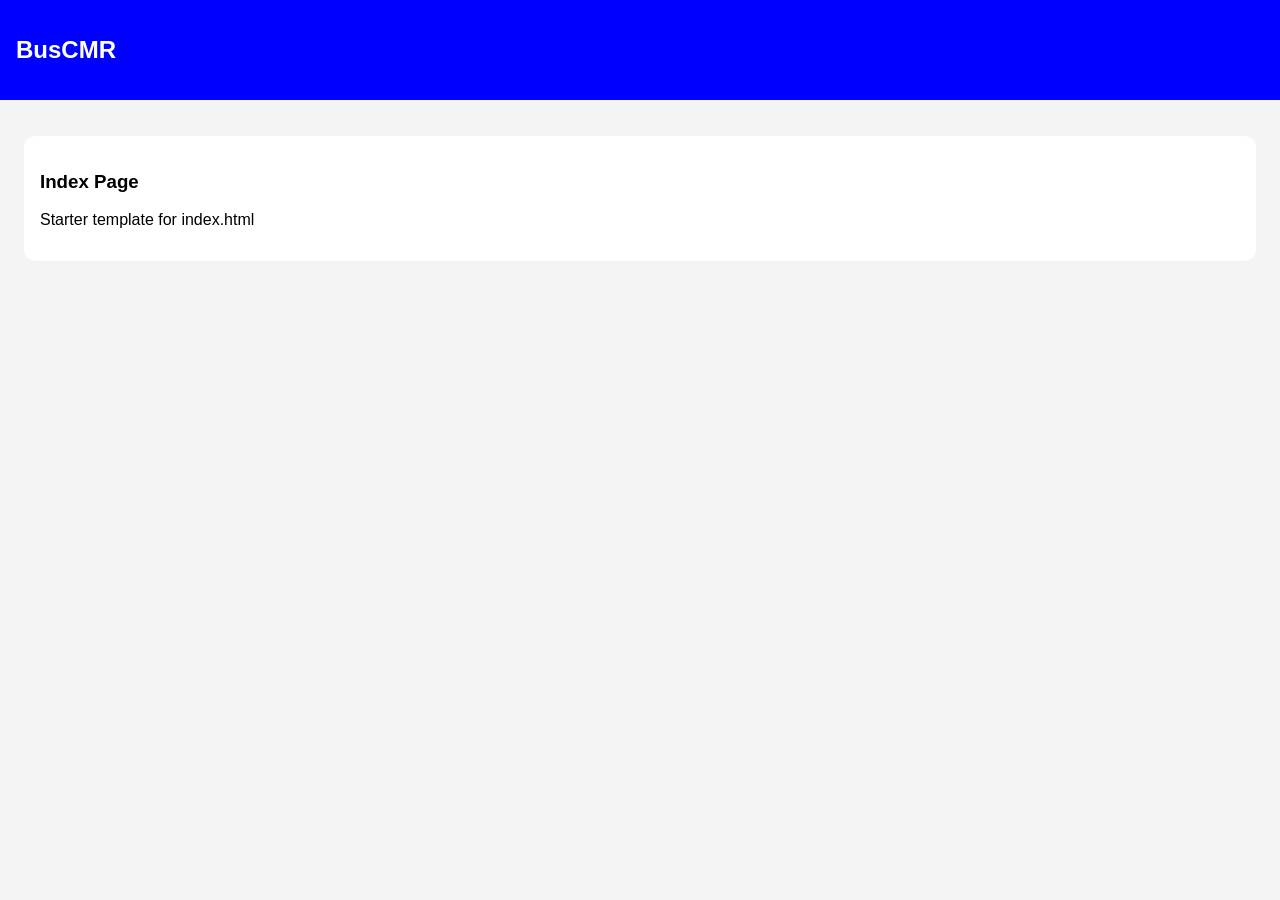
==== index.html @ bbf052dd "initial comit" ====
<!DOCTYPE html><html><head><meta charset='UTF-8'><meta name='viewport' content='width=device-width,initial-scale=1'><title>BusCMR - Index</title><link rel='stylesheet' href='css/style.css'></head><body><header><h2>BusCMR</h2></header><div class='container'><div class='card'><h3>Index Page</h3><p>Starter template for index.html</p></div></div><script src='js/index.js'></script></body></html>
---- css/style.css ----
body{
    font-family:Arial,sans-serif;
    margin:0;
    background:#f4f4f4;
}
header{
    background:blue;
    color:#fff;
    padding:16px;
}
.container{
    padding:24px
}
.card{
    background:#fff;
    padding:16px;
    border-radius:12px;
    margin:12px 0;
}
button{background:#0b5d1e;
    color:#fff;
    border:none;
    padding:10px 16px;
    border-radius:8px;
}
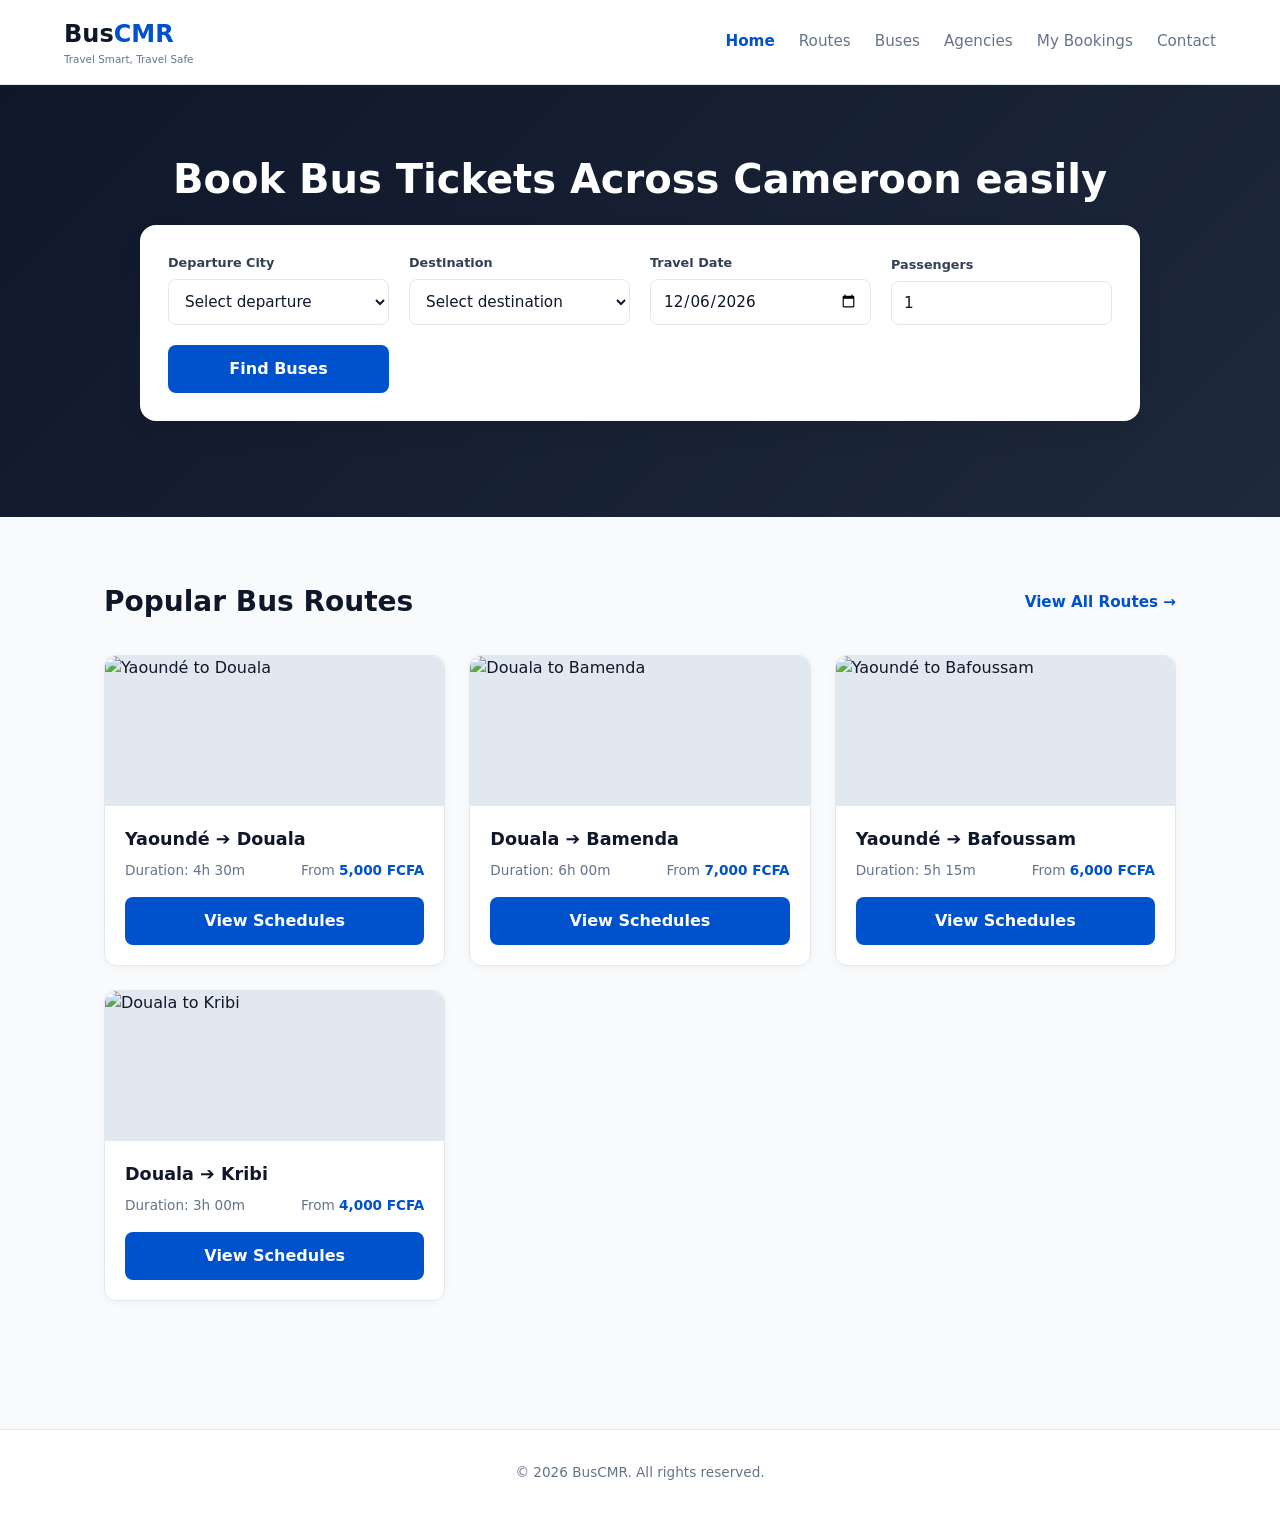
==== commit d74bb925: "Merge pull request #1 from lenkwaharold/lenkwa Lenkwa" ====
--- a/index.html
+++ b/index.html
@@ -1 +1,141 @@
-<!DOCTYPE html><html><head><meta charset='UTF-8'><meta name='viewport' content='width=device-width,initial-scale=1'><title>BusCMR - Index</title><link rel='stylesheet' href='css/style.css'></head><body><header><h2>BusCMR</h2></header><div class='container'><div class='card'><h3>Index Page</h3><p>Starter template for index.html</p></div></div><script src='js/index.js'></script></body></html>+<!DOCTYPE html>
+<html lang="en">
+<head>
+  <meta charset="UTF-8">
+  <meta name="viewport" content="width=device-width, initial-scale=1.0">
+  <title>BusCMR - Travel Smart, Travel Safe</title>
+  <link rel="stylesheet" href="./css/home.css">
+  <link rel="stylesheet" href="./css/routes.css">
+</head>
+<body>
+
+  <!-- NAVIGATION HEADER -->
+  <header>
+    <div class="logo">
+      Bus<span>CMR</span>
+      <small>Travel Smart, Travel Safe</small>
+    </div>
+    <nav>
+      <a href="home.html" class="active">Home</a>
+      <a href="routes.html">Routes</a>
+      <a href="buses.html">Buses</a>
+      <a href="agencies.html">Agencies</a>
+      <a href="#">My Bookings</a>
+      <a href="#">Contact</a>
+    </nav>
+  </header>
+
+  <!-- HERO SECTION WITH SEARCH FORM -->
+  <section class="hero">
+    <div class="hero-content">
+      <h1>Book Bus Tickets Across Cameroon easily</h1>
+      <p>Compare prices, schedule trips, and choose from trusted agencies in one place.</p>
+    </div>
+
+    <div class="search-card">
+      <form class="search-form" action="buses.html" method="GET">
+        <div class="field-group">
+          <label for="departure">Departure City</label>
+          <select id="departure" name="departure" required>
+            <option value="">Select departure</option>
+            <option value="Yaoundé">Yaoundé</option>
+            <option value="Douala">Douala</option>
+            <option value="Bamenda">Bamenda</option>
+            <option value="Bafoussam">Bafoussam</option>
+            <option value="Buea">Buea</option>
+          </select>
+        </div>
+
+        <div class="field-group">
+          <label for="destination">Destination</label>
+          <select id="destination" name="destination" required>
+            <option value="">Select destination</option>
+            <option value="Douala">Douala</option>
+            <option value="Yaoundé">Yaoundé</option>
+            <option value="Bamenda">Bamenda</option>
+            <option value="Bafoussam">Bafoussam</option>
+            <option value="Kribi">Kribi</option>
+          </select>
+        </div>
+
+        <div class="field-group">
+          <label for="travel-date">Travel Date</label>
+          <input type="date" id="travel-date" name="travel-date" required>
+        </div>
+
+        <div class="field-group">
+          <label for="passengers">Passengers</label>
+          <input type="number" id="passengers" name="passengers" min="1" max="10" value="1">
+        </div>
+
+        <button type="submit" class="btn-primary search-btn">Find Buses</button>
+      </form>
+    </div>
+  </section>
+
+  <!-- POPULAR ROUTES SECTION -->
+  <section class="section">
+    <div class="section-header">
+      <h2>Popular Bus Routes</h2>
+      <a href="routes.html" class="see-all">View All Routes &rarr;</a>
+    </div>
+
+    <div class="routes-grid">
+      <div class="route-card">
+        <img src="images/routes/yaounde-douala.jpg" alt="Yaoundé to Douala" class="route-card-img">
+        <div class="route-info">
+          <h4>Yaoundé ➔ Douala</h4>
+          <div class="route-meta">
+            <span>Duration: 4h 30m</span>
+            <span class="price">From <strong>5,000 FCFA</strong></span>
+          </div>
+          <a href="buses.html?route=yd-dl" class="btn-primary btn-block">View Schedules</a>
+        </div>
+      </div>
+
+      <div class="route-card">
+        <img src="images/routes/douala-bamenda.jpg" alt="Douala to Bamenda" class="route-card-img">
+        <div class="route-info">
+          <h4>Douala ➔ Bamenda</h4>
+          <div class="route-meta">
+            <span>Duration: 6h 00m</span>
+            <span class="price">From <strong>7,000 FCFA</strong></span>
+          </div>
+          <a href="buses.html?route=dl-bm" class="btn-primary btn-block">View Schedules</a>
+        </div>
+      </div>
+
+      <div class="route-card">
+        <img src="images/routes/yaounde-bafoussam.jpg" alt="Yaoundé to Bafoussam" class="route-card-img">
+        <div class="route-info">
+          <h4>Yaoundé ➔ Bafoussam</h4>
+          <div class="route-meta">
+            <span>Duration: 5h 15m</span>
+            <span class="price">From <strong>6,000 FCFA</strong></span>
+          </div>
+          <a href="buses.html?route=yd-bf" class="btn-primary btn-block">View Schedules</a>
+        </div>
+      </div>
+
+      <div class="route-card">
+        <img src="images/routes/douala-kribi.jpg" alt="Douala to Kribi" class="route-card-img">
+        <div class="route-info">
+          <h4>Douala ➔ Kribi</h4>
+          <div class="route-meta">
+            <span>Duration: 3h 00m</span>
+            <span class="price">From <strong>4,000 FCFA</strong></span>
+          </div>
+          <a href="buses.html?route=dl-kb" class="btn-primary btn-block">View Schedules</a>
+        </div>
+      </div>
+    </div>
+  </section>
+
+  <!-- FOOTER -->
+  <footer>
+    <p class="copyright">© 2026 BusCMR. All rights reserved.</p>
+  </footer>
+
+  <script src="./js/index.js"></script>
+</body>
+</html>
--- a/css/home.css
+++ b/css/home.css
@@ -0,0 +1,232 @@
+:root {
+  --primary: #0052cc;
+  --primary-hover: #003db3;
+  --bg-light: #f8fafc;
+  --text-dark: #0f172a;
+  --text-muted: #64748b;
+  --border-color: #e2e8f0;
+}
+
+* {
+  box-sizing: border-box;
+  margin: 0;
+  padding: 0;
+  font-family: system-ui, -apple-system, BlinkMacSystemFont, 'Segoe UI', Roboto, Oxygen, Ubuntu, Cantarell, sans-serif;
+}
+
+body {
+  background-color: var(--bg-light);
+  color: var(--text-dark);
+  line-height: 1.5;
+}
+
+/* HEADER & NAVIGATION */
+header {
+  background: #ffffff;
+  padding: 1rem 5%;
+  display: flex;
+  justify-content: space-between;
+  align-items: center;
+  border-bottom: 1px solid var(--border-color);
+  position: sticky;
+  top: 0;
+  z-index: 100;
+}
+
+.logo {
+  font-size: 1.5rem;
+  font-weight: 800;
+  color: var(--text-dark);
+}
+
+.logo span {
+  color: var(--primary);
+}
+
+.logo small {
+  display: block;
+  font-size: 0.65rem;
+  font-weight: 400;
+  color: var(--text-muted);
+}
+
+nav {
+  display: flex;
+  gap: 1.5rem;
+}
+
+nav a {
+  text-decoration: none;
+  color: var(--text-muted);
+  font-weight: 500;
+  font-size: 0.95rem;
+  transition: color 0.2s;
+}
+
+nav a:hover,
+nav a.active {
+  color: var(--primary);
+  font-weight: 600;
+}
+
+/* HERO SECTION */
+.hero {
+  background: linear-gradient(135deg, #0f172a 0%, #1e293b 100%);
+  color: #ffffff;
+  padding: 4rem 5% 6rem 5%;
+  text-align: center;
+}
+
+.hero-content h1 {
+  font-size: 2.5rem;
+  margin-bottom: 0.75rem;
+  font-weight: 700;
+}
+
+.hero-content p {
+  color: #94a3b8;
+  font-size: 1.1rem;
+  max-width: 600px;
+  margin: 0 auto;
+}
+
+/* SEARCH CARD FORM */
+.search-card {
+  background: #ffffff;
+  border-radius: 16px;
+  padding: 1.75rem;
+  max-width: 1000px;
+  margin: -3rem auto 0 auto;
+  box-shadow: 0 10px 25px rgba(0,0,0,0.08);
+  position: relative;
+  z-index: 10;
+}
+
+.search-form {
+  display: grid;
+  grid-template-columns: repeat(auto-fit, minmax(180px, 1fr));
+  gap: 1.25rem;
+  align-items: flex-end;
+}
+
+.field-group label {
+  display: block;
+  font-size: 0.8rem;
+  font-weight: 600;
+  color: #334155;
+  margin-bottom: 0.4rem;
+  text-align: left;
+}
+
+.field-group select,
+.field-group input {
+  width: 100%;
+  padding: 0.75rem;
+  border: 1px solid var(--border-color);
+  border-radius: 8px;
+  font-size: 0.95rem;
+  background-color: #fff;
+  color: var(--text-dark);
+}
+
+.field-group select:focus,
+.field-group input:focus {
+  outline: 2px solid var(--primary);
+  border-color: transparent;
+}
+
+/* BUTTONS */
+.btn-primary {
+  background: var(--primary);
+  color: #ffffff;
+  border: none;
+  padding: 0.75rem 1.25rem;
+  border-radius: 8px;
+  font-weight: 600;
+  cursor: pointer;
+  text-decoration: none;
+  display: inline-block;
+  text-align: center;
+  transition: background 0.2s;
+}
+
+.btn-primary:hover {
+  background: var(--primary-hover);
+}
+
+.btn-primary:disabled {
+  background: #cbd5e1;
+  cursor: not-allowed;
+}
+
+.btn-block {
+  width: 100%;
+}
+
+.search-btn {
+  height: 48px;
+  font-size: 1rem;
+}
+
+/* SECTIONS & GRID */
+.section {
+  padding: 4rem 5%;
+  max-width: 1200px;
+  margin: 0 auto;
+}
+
+.section-header {
+  display: flex;
+  justify-content: space-between;
+  align-items: center;
+  margin-bottom: 2rem;
+}
+
+.section-header h2 {
+  font-size: 1.75rem;
+  color: var(--text-dark);
+}
+
+.see-all {
+  color: var(--primary);
+  text-decoration: none;
+  font-weight: 600;
+  font-size: 0.95rem;
+}
+
+.routes-grid {
+  display: grid;
+  grid-template-columns: repeat(auto-fit, minmax(260px, 1fr));
+  gap: 1.5rem;
+}
+
+/* FOOTER */
+footer {
+  background: #ffffff;
+  border-top: 1px solid var(--border-color);
+  text-align: center;
+  padding: 2rem 5%;
+  margin-top: 4rem;
+}
+
+.copyright {
+  color: var(--text-muted);
+  font-size: 0.85rem;
+}
+
+/* RESPONSIVE DESIGN */
+@media (max-width: 768px) {
+  header {
+    flex-direction: column;
+    gap: 1rem;
+  }
+  
+  .hero-content h1 {
+    font-size: 1.8rem;
+  }
+  
+  .search-card {
+    margin-top: -2rem;
+    padding: 1.25rem;
+  }
+}
--- a/css/routes.css
+++ b/css/routes.css
@@ -0,0 +1,206 @@
+@import url('home.css');
+
+/* PAGE HEADER */
+.page-header {
+    background: linear-gradient(135deg, #0f172a 0%, #1e293b 100%);
+
+  padding: 2.5rem 5%;
+  border-bottom: 1px solid #bae6fd;
+}
+
+.page-header h1 {
+  font-size: 2rem;
+  color:  #f0f3f8;
+  margin-bottom: 0.5rem;
+}
+
+.page-header p {
+  color: var(--text-muted, #64748b);
+}
+
+.filter-card {
+  background: #ffffff;
+  padding: 1.25rem 1.5rem;
+  border-radius: 12px;
+  display: flex;
+  gap: 1rem;
+  align-items: flex-end;
+  box-shadow: 0 4px 15px rgba(0,0,0,0.04);
+  margin-top: 1.5rem;
+  max-width: 950px;
+  flex-wrap: wrap;
+}
+
+.filter-card .field-group {
+  flex: 1;
+  min-width: 180px;
+}
+
+.filter-card label {
+  display: block;
+  font-size: 0.8rem;
+  font-weight: 600;
+  margin-bottom: 0.35rem;
+  color: #334155;
+}
+
+.filter-card input,
+.filter-card select {
+  width: 100%;
+  padding: 0.65rem;
+  border: 1px solid var(--border-color, #cbd5e1);
+  border-radius: 6px;
+  font-size: 0.9rem;
+}
+
+/* ROUTE GRID CARDS */
+.route-card-img {
+  width: 100%;
+  height: 150px;
+  object-fit: cover;
+  border-radius: 12px 12px 0 0;
+  display: block;
+  background-color: #e2e8f0;
+}
+
+.route-card {
+  background: #ffffff;
+  border: 1px solid var(--border-color, #e2e8f0);
+  border-radius: 12px;
+  overflow: hidden;
+  box-shadow: 0 2px 8px rgba(0,0,0,0.04);
+  transition: transform 0.2s, box-shadow 0.2s;
+}
+
+.route-card:hover {
+  transform: translateY(-3px);
+  box-shadow: 0 8px 20px rgba(0,0,0,0.08);
+}
+
+.route-info {
+  padding: 1.25rem;
+}
+
+.route-info h4 {
+  font-size: 1.1rem;
+  margin-bottom: 0.5rem;
+  color: var(--text-dark, #0f172a);
+}
+
+.route-meta {
+  display: flex;
+  justify-content: space-between;
+  align-items: center;
+  font-size: 0.85rem;
+  color: var(--text-muted, #64748b);
+  margin-bottom: 1rem;
+}
+
+.route-meta .price strong {
+  color: var(--primary, #0052cc);
+}
+
+/* ROUTE STRIP LIST VIEW */
+.route-list {
+  display: flex;
+  flex-direction: column;
+  gap: 1rem;
+  margin-top: 1.5rem;
+}
+
+.route-strip {
+  background: #ffffff;
+  border: 1px solid var(--border-color, #e2e8f0);
+  border-radius: 12px;
+  padding: 1rem 1.5rem;
+  display: grid;
+  grid-template-columns: 80px 1.5fr 1fr 1.5fr 1fr 140px;
+  align-items: center;
+  gap: 1rem;
+  box-shadow: 0 2px 6px rgba(0,0,0,0.02);
+  transition: transform 0.2s;
+}
+
+.route-strip:hover {
+  transform: translateY(-2px);
+  box-shadow: 0 6px 16px rgba(0,0,0,0.06);
+}
+
+.route-strip-img {
+  width: 70px;
+  height: 70px;
+  object-fit: cover;
+  border-radius: 8px;
+  background-color: #e2e8f0;
+}
+
+.origin strong,
+.destination strong {
+  display: block;
+  font-size: 1rem;
+  color: var(--text-dark, #0f172a);
+}
+
+.origin span,
+.destination span {
+  font-size: 0.8rem;
+  color: var(--text-muted, #64748b);
+}
+
+.trip-info {
+  text-align: center;
+}
+
+.trip-info .arrows {
+  display: block;
+  font-size: 1.2rem;
+  color: var(--primary, #0052cc);
+}
+
+.trip-info .duration {
+  font-size: 0.75rem;
+  color: var(--text-muted, #64748b);
+}
+
+.pricing {
+  text-align: right;
+}
+
+.pricing small {
+  display: block;
+  font-size: 0.75rem;
+  color: var(--text-muted, #64748b);
+}
+
+.pricing h4 {
+  color: var(--primary, #0052cc);
+  font-size: 1.1rem;
+}
+
+/* RESPONSIVE LAYOUT BREAKPOINTS */
+@media (max-width: 850px) {
+  .route-strip {
+    grid-template-columns: 1fr 1fr;
+    gap: 0.75rem;
+    padding: 1.25rem;
+  }
+
+  .route-strip-img {
+    grid-column: span 2;
+    width: 100%;
+    height: 140px;
+  }
+
+  .trip-info {
+    grid-column: span 2;
+    text-align: left;
+  }
+
+  .pricing {
+    text-align: left;
+  }
+
+  .action-btn {
+    grid-column: span 2;
+  }
+}
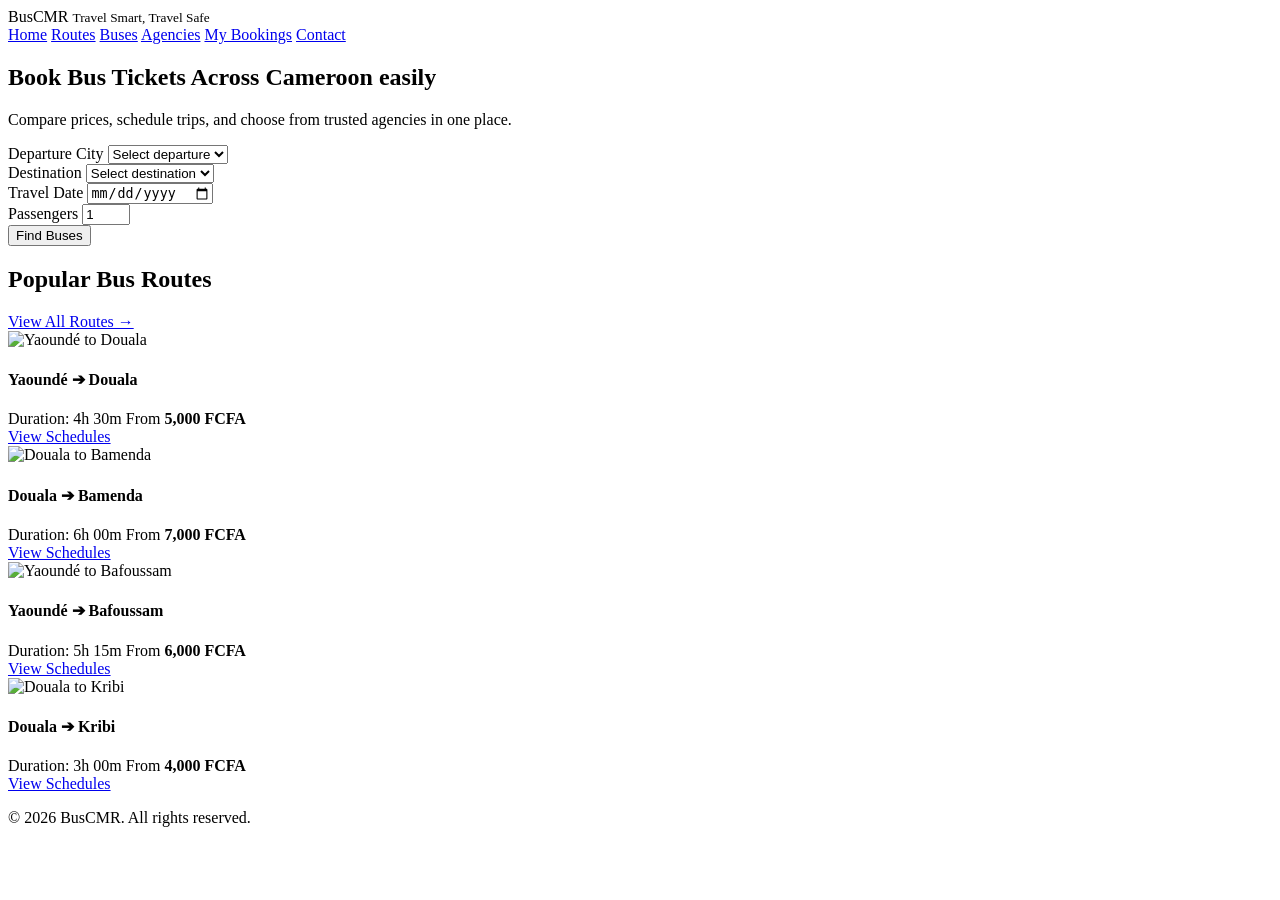
==== commit d12646c5: "did bus and agency html" ====
--- a/index.html
+++ b/index.html
@@ -4,8 +4,8 @@
   <meta charset="UTF-8">
   <meta name="viewport" content="width=device-width, initial-scale=1.0">
   <title>BusCMR - Travel Smart, Travel Safe</title>
-  <link rel="stylesheet" href="./css/home.css">
-  <link rel="stylesheet" href="./css/routes.css">
+  <link rel="stylesheet" href="home.css">
+  <link rel="stylesheet" href="routes.css">
 </head>
 <body>
 
@@ -136,6 +136,6 @@
     <p class="copyright">© 2026 BusCMR. All rights reserved.</p>
   </footer>
 
-  <script src="./js/index.js"></script>
+  <script src="home.js"></script>
 </body>
 </html>
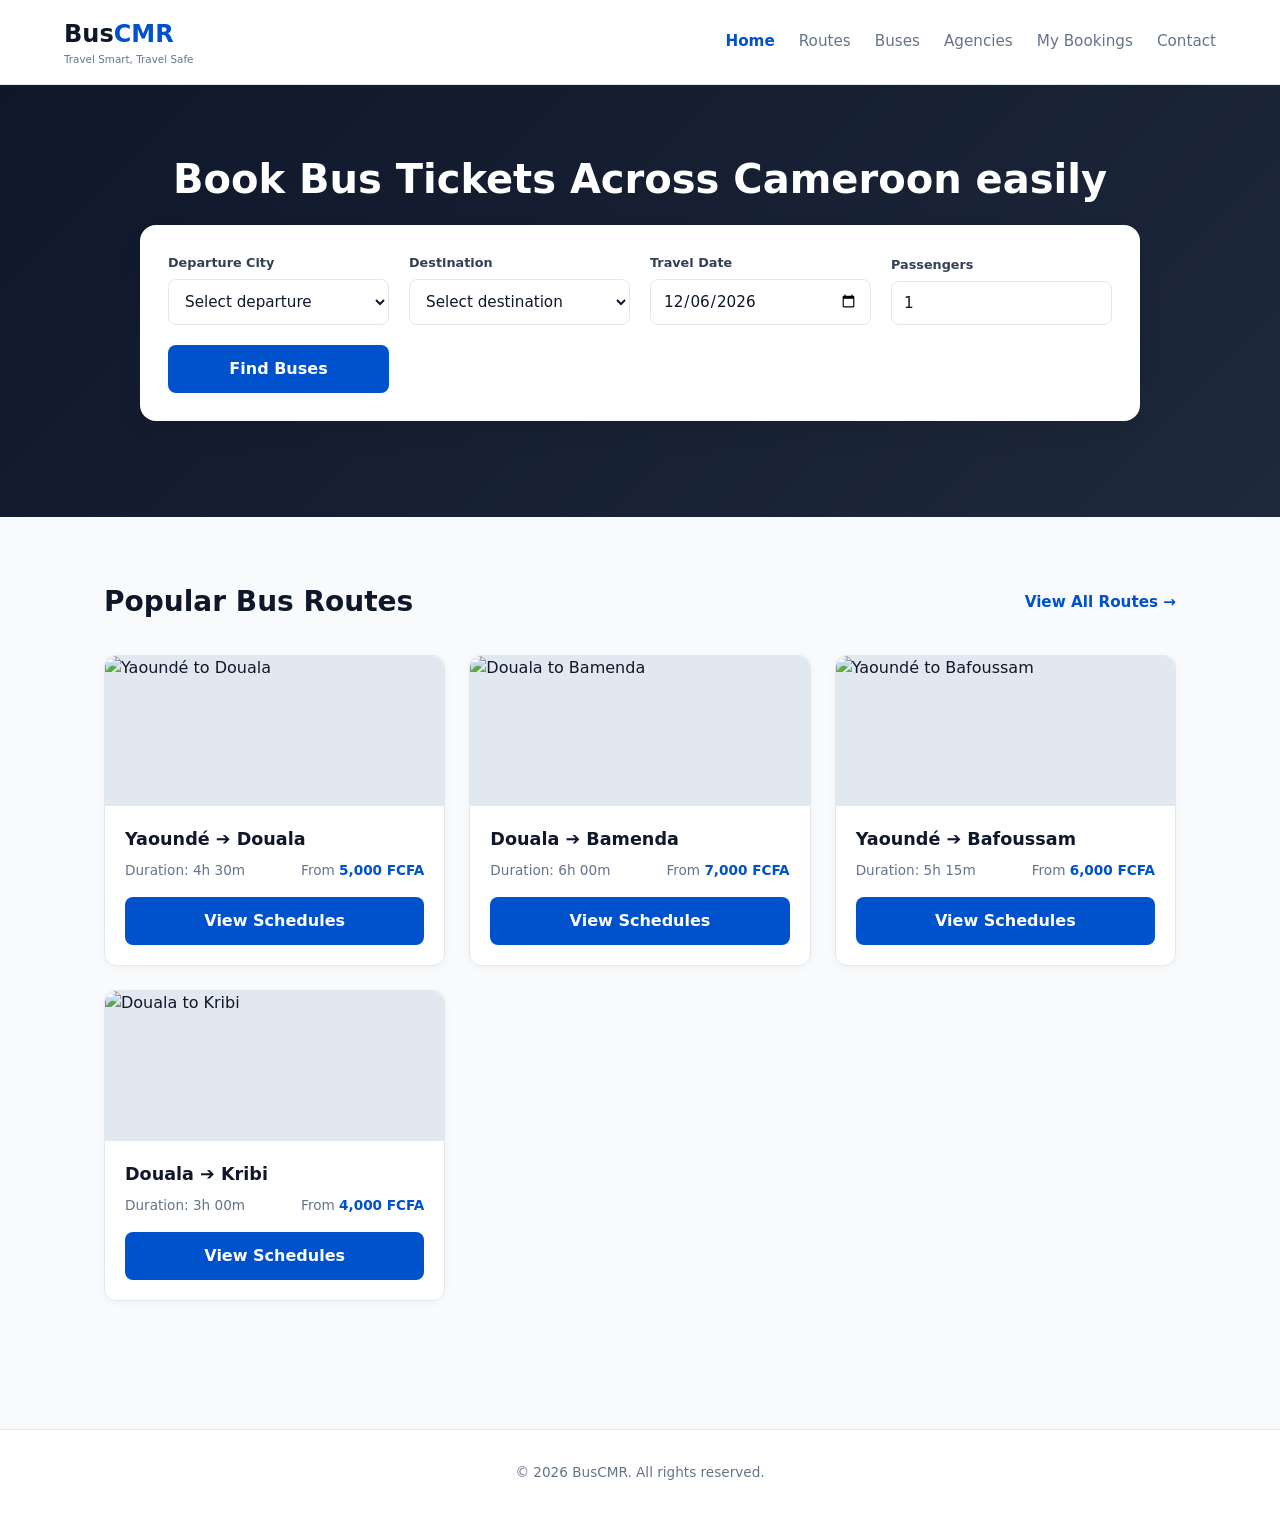
==== commit 8c19e30a: "added new files" ====
--- a/index.html
+++ b/index.html
@@ -4,8 +4,8 @@
   <meta charset="UTF-8">
   <meta name="viewport" content="width=device-width, initial-scale=1.0">
   <title>BusCMR - Travel Smart, Travel Safe</title>
-  <link rel="stylesheet" href="home.css">
-  <link rel="stylesheet" href="routes.css">
+  <link rel="stylesheet" href="./css/home.css">
+  <link rel="stylesheet" href="./css/routes.css">
 </head>
 <body>
 
@@ -136,6 +136,6 @@
     <p class="copyright">© 2026 BusCMR. All rights reserved.</p>
   </footer>
 
-  <script src="home.js"></script>
+  <script src="./js/index.js"></script>
 </body>
 </html>
--- a/css/home.css
+++ b/css/home.css
@@ -0,0 +1,232 @@
+:root {
+  --primary: #0052cc;
+  --primary-hover: #003db3;
+  --bg-light: #f8fafc;
+  --text-dark: #0f172a;
+  --text-muted: #64748b;
+  --border-color: #e2e8f0;
+}
+
+* {
+  box-sizing: border-box;
+  margin: 0;
+  padding: 0;
+  font-family: system-ui, -apple-system, BlinkMacSystemFont, 'Segoe UI', Roboto, Oxygen, Ubuntu, Cantarell, sans-serif;
+}
+
+body {
+  background-color: var(--bg-light);
+  color: var(--text-dark);
+  line-height: 1.5;
+}
+
+/* HEADER & NAVIGATION */
+header {
+  background: #ffffff;
+  padding: 1rem 5%;
+  display: flex;
+  justify-content: space-between;
+  align-items: center;
+  border-bottom: 1px solid var(--border-color);
+  position: sticky;
+  top: 0;
+  z-index: 100;
+}
+
+.logo {
+  font-size: 1.5rem;
+  font-weight: 800;
+  color: var(--text-dark);
+}
+
+.logo span {
+  color: var(--primary);
+}
+
+.logo small {
+  display: block;
+  font-size: 0.65rem;
+  font-weight: 400;
+  color: var(--text-muted);
+}
+
+nav {
+  display: flex;
+  gap: 1.5rem;
+}
+
+nav a {
+  text-decoration: none;
+  color: var(--text-muted);
+  font-weight: 500;
+  font-size: 0.95rem;
+  transition: color 0.2s;
+}
+
+nav a:hover,
+nav a.active {
+  color: var(--primary);
+  font-weight: 600;
+}
+
+/* HERO SECTION */
+.hero {
+  background: linear-gradient(135deg, #0f172a 0%, #1e293b 100%);
+  color: #ffffff;
+  padding: 4rem 5% 6rem 5%;
+  text-align: center;
+}
+
+.hero-content h1 {
+  font-size: 2.5rem;
+  margin-bottom: 0.75rem;
+  font-weight: 700;
+}
+
+.hero-content p {
+  color: #94a3b8;
+  font-size: 1.1rem;
+  max-width: 600px;
+  margin: 0 auto;
+}
+
+/* SEARCH CARD FORM */
+.search-card {
+  background: #ffffff;
+  border-radius: 16px;
+  padding: 1.75rem;
+  max-width: 1000px;
+  margin: -3rem auto 0 auto;
+  box-shadow: 0 10px 25px rgba(0,0,0,0.08);
+  position: relative;
+  z-index: 10;
+}
+
+.search-form {
+  display: grid;
+  grid-template-columns: repeat(auto-fit, minmax(180px, 1fr));
+  gap: 1.25rem;
+  align-items: flex-end;
+}
+
+.field-group label {
+  display: block;
+  font-size: 0.8rem;
+  font-weight: 600;
+  color: #334155;
+  margin-bottom: 0.4rem;
+  text-align: left;
+}
+
+.field-group select,
+.field-group input {
+  width: 100%;
+  padding: 0.75rem;
+  border: 1px solid var(--border-color);
+  border-radius: 8px;
+  font-size: 0.95rem;
+  background-color: #fff;
+  color: var(--text-dark);
+}
+
+.field-group select:focus,
+.field-group input:focus {
+  outline: 2px solid var(--primary);
+  border-color: transparent;
+}
+
+/* BUTTONS */
+.btn-primary {
+  background: var(--primary);
+  color: #ffffff;
+  border: none;
+  padding: 0.75rem 1.25rem;
+  border-radius: 8px;
+  font-weight: 600;
+  cursor: pointer;
+  text-decoration: none;
+  display: inline-block;
+  text-align: center;
+  transition: background 0.2s;
+}
+
+.btn-primary:hover {
+  background: var(--primary-hover);
+}
+
+.btn-primary:disabled {
+  background: #cbd5e1;
+  cursor: not-allowed;
+}
+
+.btn-block {
+  width: 100%;
+}
+
+.search-btn {
+  height: 48px;
+  font-size: 1rem;
+}
+
+/* SECTIONS & GRID */
+.section {
+  padding: 4rem 5%;
+  max-width: 1200px;
+  margin: 0 auto;
+}
+
+.section-header {
+  display: flex;
+  justify-content: space-between;
+  align-items: center;
+  margin-bottom: 2rem;
+}
+
+.section-header h2 {
+  font-size: 1.75rem;
+  color: var(--text-dark);
+}
+
+.see-all {
+  color: var(--primary);
+  text-decoration: none;
+  font-weight: 600;
+  font-size: 0.95rem;
+}
+
+.routes-grid {
+  display: grid;
+  grid-template-columns: repeat(auto-fit, minmax(260px, 1fr));
+  gap: 1.5rem;
+}
+
+/* FOOTER */
+footer {
+  background: #ffffff;
+  border-top: 1px solid var(--border-color);
+  text-align: center;
+  padding: 2rem 5%;
+  margin-top: 4rem;
+}
+
+.copyright {
+  color: var(--text-muted);
+  font-size: 0.85rem;
+}
+
+/* RESPONSIVE DESIGN */
+@media (max-width: 768px) {
+  header {
+    flex-direction: column;
+    gap: 1rem;
+  }
+  
+  .hero-content h1 {
+    font-size: 1.8rem;
+  }
+  
+  .search-card {
+    margin-top: -2rem;
+    padding: 1.25rem;
+  }
+}
--- a/css/routes.css
+++ b/css/routes.css
@@ -0,0 +1,205 @@
+@import url('home.css');
+
+/* PAGE HEADER */
+.page-header {
+  background: #e0f2fe;
+  padding: 2.5rem 5%;
+  border-bottom: 1px solid #bae6fd;
+}
+
+.page-header h1 {
+  font-size: 2rem;
+  color: var(--text-dark, #0f172a);
+  margin-bottom: 0.5rem;
+}
+
+.page-header p {
+  color: var(--text-muted, #64748b);
+}
+
+.filter-card {
+  background: #ffffff;
+  padding: 1.25rem 1.5rem;
+  border-radius: 12px;
+  display: flex;
+  gap: 1rem;
+  align-items: flex-end;
+  box-shadow: 0 4px 15px rgba(0,0,0,0.04);
+  margin-top: 1.5rem;
+  max-width: 950px;
+  flex-wrap: wrap;
+}
+
+.filter-card .field-group {
+  flex: 1;
+  min-width: 180px;
+}
+
+.filter-card label {
+  display: block;
+  font-size: 0.8rem;
+  font-weight: 600;
+  margin-bottom: 0.35rem;
+  color: #334155;
+}
+
+.filter-card input,
+.filter-card select {
+  width: 100%;
+  padding: 0.65rem;
+  border: 1px solid var(--border-color, #cbd5e1);
+  border-radius: 6px;
+  font-size: 0.9rem;
+}
+
+/* ROUTE GRID CARDS */
+.route-card-img {
+  width: 100%;
+  height: 150px;
+  object-fit: cover;
+  border-radius: 12px 12px 0 0;
+  display: block;
+  background-color: #e2e8f0;
+}
+
+.route-card {
+  background: #ffffff;
+  border: 1px solid var(--border-color, #e2e8f0);
+  border-radius: 12px;
+  overflow: hidden;
+  box-shadow: 0 2px 8px rgba(0,0,0,0.04);
+  transition: transform 0.2s, box-shadow 0.2s;
+}
+
+.route-card:hover {
+  transform: translateY(-3px);
+  box-shadow: 0 8px 20px rgba(0,0,0,0.08);
+}
+
+.route-info {
+  padding: 1.25rem;
+}
+
+.route-info h4 {
+  font-size: 1.1rem;
+  margin-bottom: 0.5rem;
+  color: var(--text-dark, #0f172a);
+}
+
+.route-meta {
+  display: flex;
+  justify-content: space-between;
+  align-items: center;
+  font-size: 0.85rem;
+  color: var(--text-muted, #64748b);
+  margin-bottom: 1rem;
+}
+
+.route-meta .price strong {
+  color: var(--primary, #0052cc);
+}
+
+/* ROUTE STRIP LIST VIEW */
+.route-list {
+  display: flex;
+  flex-direction: column;
+  gap: 1rem;
+  margin-top: 1.5rem;
+}
+
+.route-strip {
+  background: #ffffff;
+  border: 1px solid var(--border-color, #e2e8f0);
+  border-radius: 12px;
+  padding: 1rem 1.5rem;
+  display: grid;
+  grid-template-columns: 80px 1.5fr 1fr 1.5fr 1fr 140px;
+  align-items: center;
+  gap: 1rem;
+  box-shadow: 0 2px 6px rgba(0,0,0,0.02);
+  transition: transform 0.2s;
+}
+
+.route-strip:hover {
+  transform: translateY(-2px);
+  box-shadow: 0 6px 16px rgba(0,0,0,0.06);
+}
+
+.route-strip-img {
+  width: 70px;
+  height: 70px;
+  object-fit: cover;
+  border-radius: 8px;
+  background-color: #e2e8f0;
+}
+
+.origin strong,
+.destination strong {
+  display: block;
+  font-size: 1rem;
+  color: var(--text-dark, #0f172a);
+}
+
+.origin span,
+.destination span {
+  font-size: 0.8rem;
+  color: var(--text-muted, #64748b);
+}
+
+.trip-info {
+  text-align: center;
+}
+
+.trip-info .arrows {
+  display: block;
+  font-size: 1.2rem;
+  color: var(--primary, #0052cc);
+}
+
+.trip-info .duration {
+  font-size: 0.75rem;
+  color: var(--text-muted, #64748b);
+}
+
+.pricing {
+  text-align: right;
+}
+
+.pricing small {
+  display: block;
+  font-size: 0.75rem;
+  color: var(--text-muted, #64748b);
+}
+
+.pricing h4 {
+  color: var(--primary, #0052cc);
+  font-size: 1.1rem;
+}
+
+/* RESPONSIVE LAYOUT BREAKPOINTS */
+@media (max-width: 850px) {
+  .route-strip {
+    grid-template-columns: 1fr 1fr;
+    gap: 0.75rem;
+    padding: 1.25rem;
+  }
+
+  .route-strip-img {
+    grid-column: span 2;
+    width: 100%;
+    height: 140px;
+  }
+
+  .trip-info {
+    grid-column: span 2;
+    text-align: left;
+  }
+
+  .pricing {
+    text-align: left;
+  }
+
+  .action-btn {
+    grid-column: span 2;
+  }
+}
